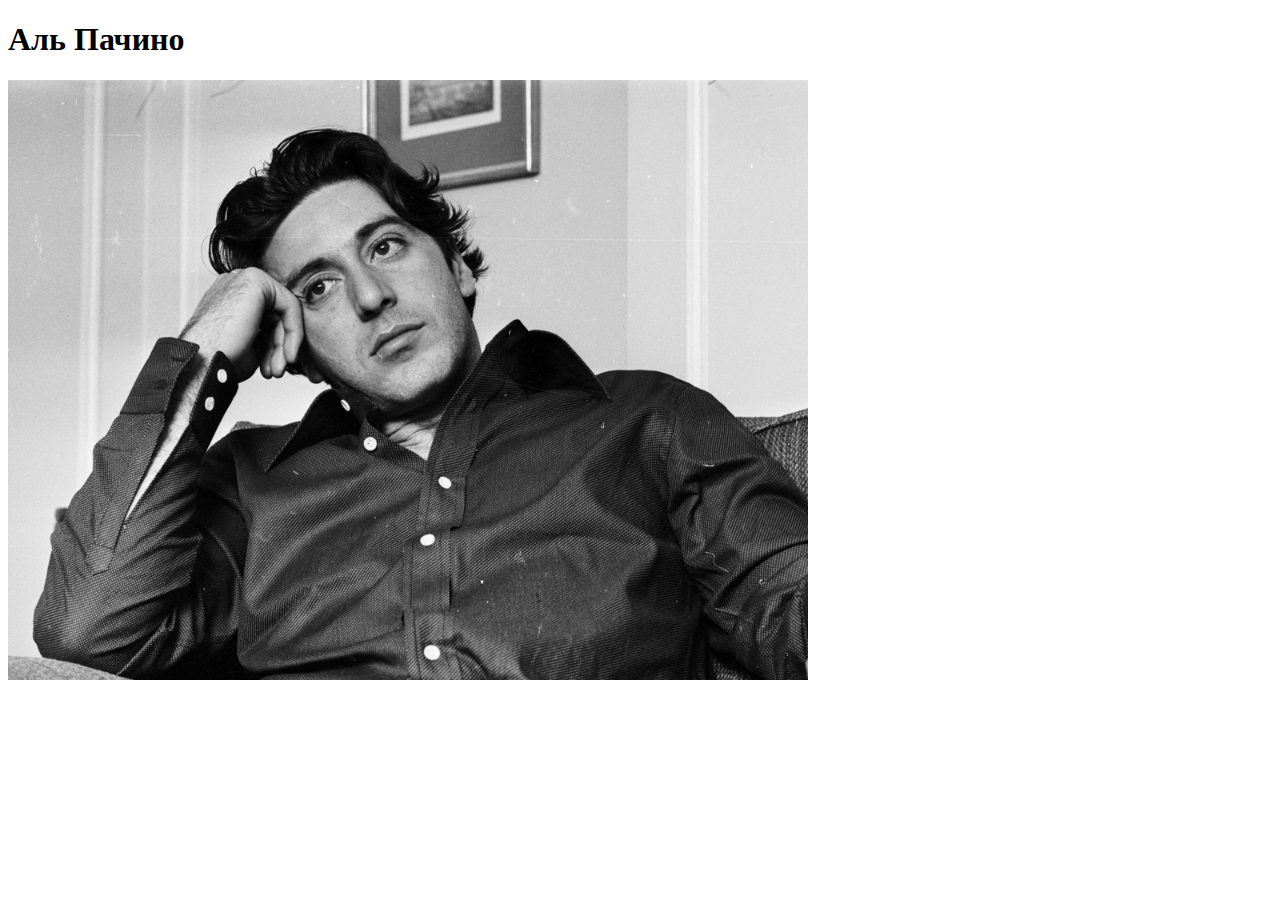
==== link-images/index.html @ f4f314fc "ghj" ====
<!DOCTYPE html>
<html lang="en">
    <head>
        <meta charset="utf-8">
        <title>Аль Пачино</title>
    </head>
    <body>
        <h1>Аль Пачино</h1>
        <img src="images/AlPaccino.jpeg" width="800" height="600"
        alt="Al Pacino">
        

    </body>
</html>
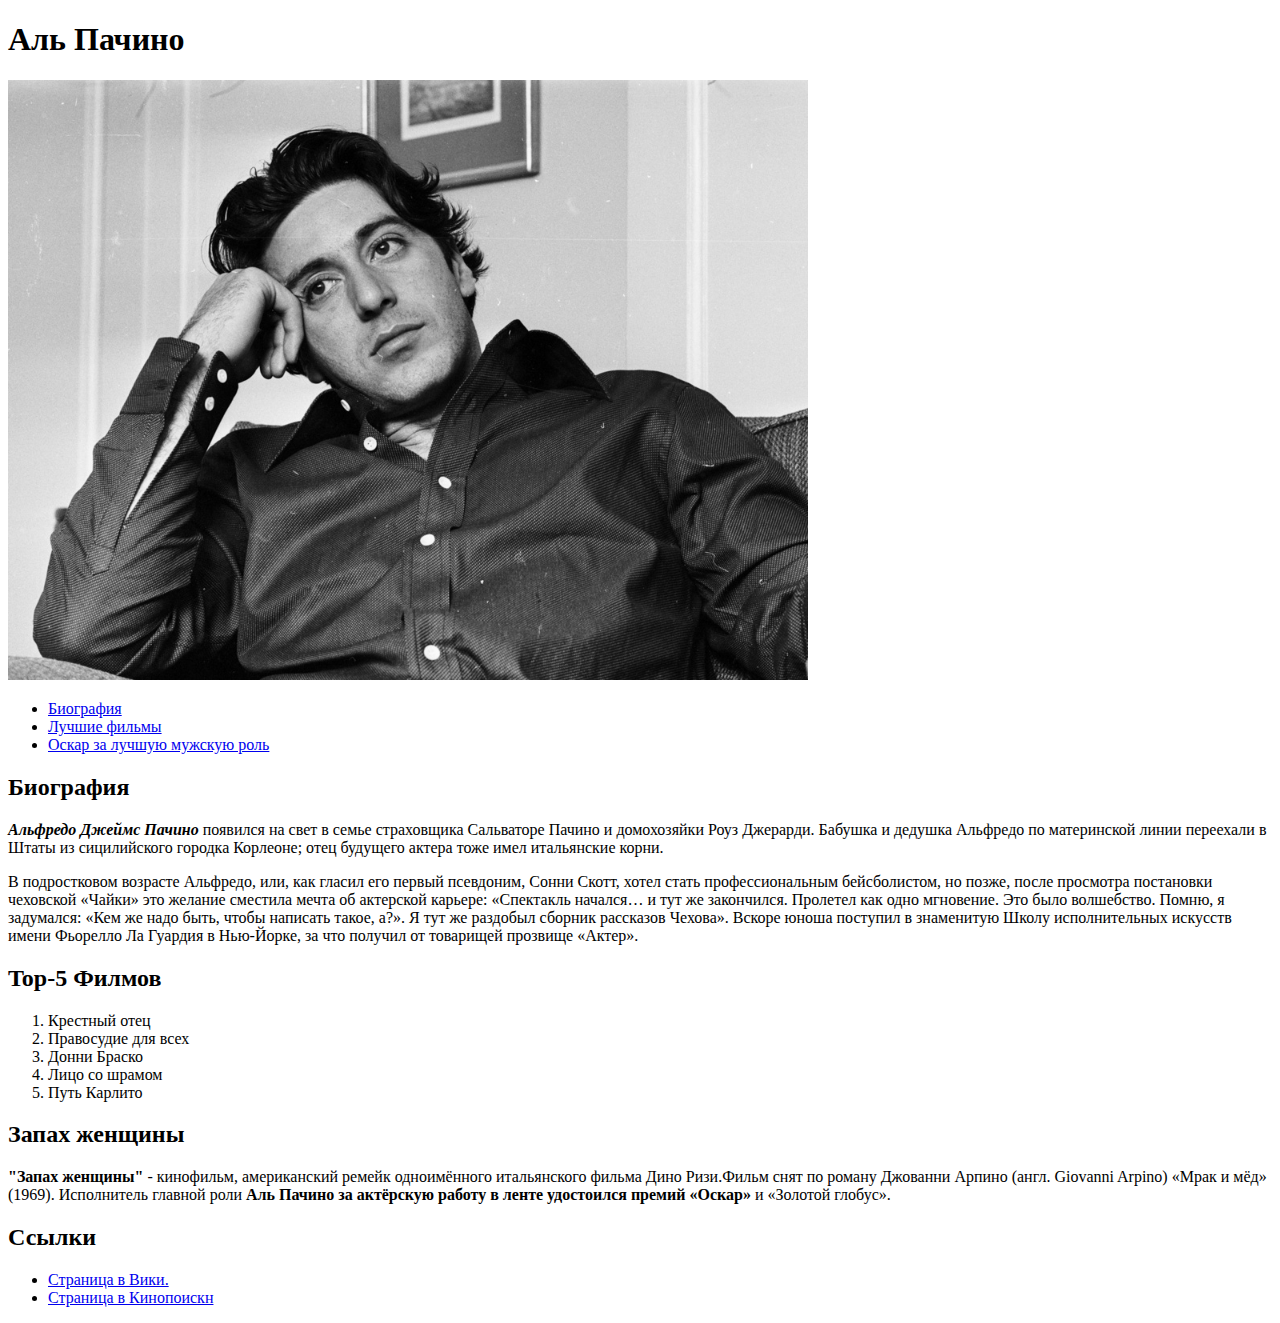
==== commit 649bf80f: "to be checked" ====
--- a/link-images/index.html
+++ b/link-images/index.html
@@ -8,7 +8,31 @@
         <h1>Аль Пачино</h1>
         <img src="images/AlPaccino.jpeg" width="800" height="600"
         alt="Al Pacino">
-        
+        <ul>
+            <li><a href="#biography">Биография</a></li>
+            <li><a href="#bestfilm">Лучшие фильмы</a></li>
+            <li><a href="#oscar">Оскар за лучшую мужскую роль</a></li>
 
+        </ul>
+        <h2 id="biography">Биография</h2>
+        <p><em><strong>Альфредо Джеймс Пачино</strong></em> появился на свет в семье страховщика Сальваторе Пачино и домохозяйки Роуз Джерарди. Бабушка и дедушка Альфредо по материнской линии переехали в Штаты из сицилийского городка Корлеоне; отец будущего актера тоже имел итальянские корни.</p>
+        <p>В подростковом возрасте Альфредо, или, как гласил его первый псевдоним, Сонни Скотт, хотел стать профессиональным бейсболистом, но позже, после просмотра постановки чеховской «Чайки» это желание сместила мечта об актерской карьере: «Спектакль начался… и тут же закончился. Пролетел как одно мгновение. Это было волшебство. Помню, я задумался: «Кем же надо быть, чтобы написать такое, а?». Я тут же раздобыл сборник рассказов Чехова». Вскоре юноша поступил в знаменитую Школу исполнительных искусств имени Фьорелло Ла Гуардия в Нью-Йорке, за что получил от товарищей прозвище «Актер».</p>
+        <h2 id="bestfilm">Top-5 Филмов</h2>
+        <ol>
+            <li>Крестный отец</li>
+            <li>Правосудие для всех</li>
+            <li>Донни Браско</li>
+            <li>Лицо со шрамом</li>
+            <li>Путь Карлито</li>
+        </ol>
+        <h2 id="oscar">Запах женщины</h2>
+        <p><strong>"Запах женщины"</strong> - кинофильм, американский ремейк одноимённого итальянского фильма Дино Ризи.Фильм снят по роману Джованни Арпино (англ. Giovanni Arpino) «Мрак и мёд» (1969). Исполнитель главной роли <strong>Аль Пачино за актёрскую работу в ленте удостоился премий «Оскар»</strong> и «Золотой глобус».</p>
+        <h2>Ссылки</h2>
+        <ul>
+            <li><a href="https://ru.wikipedia.org/wiki/%D0%9F%D0%B0%D1%87%D0%B8%D0%BD%D0%BE,_%D0%90%D0%BB%D1%8C" target='_blank'>Страница в Вики.</a></li>
+              <li>
+                <a href="https://www.kinopoisk.ru/name/26240/" target='_blank'>Страница в Кинопоискн</a>
+              </li>
+        </ul>
     </body>
 </html>
